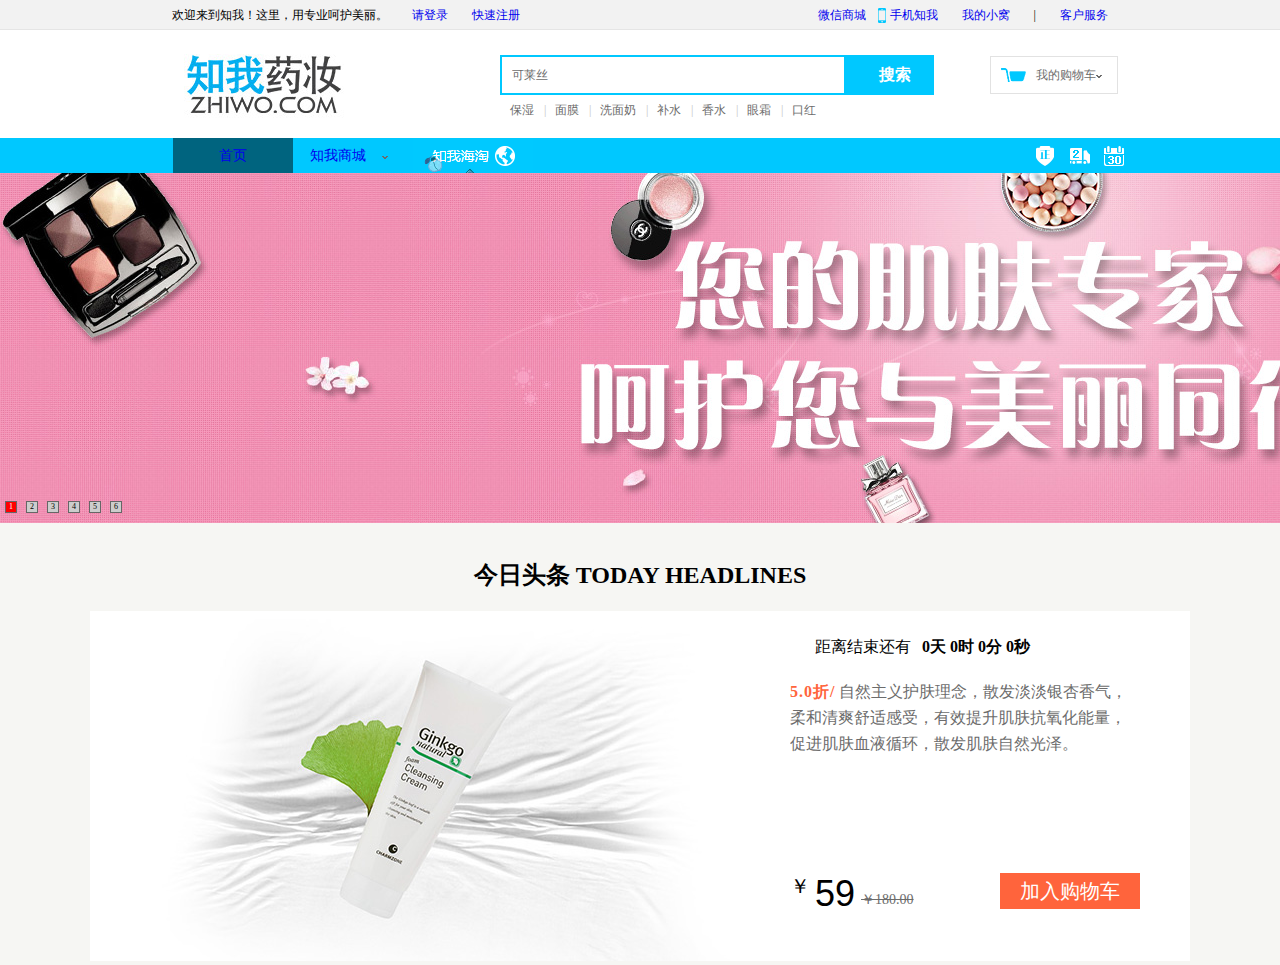
==== index-1.html @ 26b62289 "新增项目“1" ====
<!DOCTYPE html>
<html>
	<head>
		<meta charset="UTF-8">
		<title></title>
		<link rel="stylesheet" href="css/index.css" />
		<!--<link rel="stylesheet" href="css/iconfont.css" />-->
	</head>
	<!--头部nav-->
	<body>
		<div class="wrap">
			<div class="header">
				<div class="header-nav">
					<div class="header-nav-cont">
						<div class="header-top-left">
							<ul class="clearfix">
								<li>欢迎来到知我！这里，用专业呵护美丽。</li>
								<li><a href="#">请登录</a></li>
								<li><a href="#">快速注册</a></li>
							</ul>
						</div>
						<div class="header-top-right">
							<ul >
								<li class="item-per item-btn">
									<a href="#">
										<span>微信商城</span>
										<i></i>
									</a>
									<div class="item_personal_subnav item_cont">
										
									</div>
							
								</li>
								<li class="item-phone item-btn">
									<a href="#">手机知我</a>
								</li>
								<li class="item-personal item-btn">
									<a href="#">
										<span>我的小窝</span>
										<i></i>
									</a>
									<div class="item-personal-subnav item-cont">
										<ul class="clearfix">
											<li>
												<a href="#" rel="nofollow">我的订单</a>
											</li>
											<li>
												<a href="#" rel="nofollow">我的优惠券</a>
											</li>
											<li>
												<a href="#" rel="nofollow">我的收藏</a>
											</li>
											<li>
												<a href="#" rel="nofollow">我的预定</a>
											</li>
											<li>
												<a href="#" rel="nofollow">我的积分</a>
											</li>
										</ul>
										<i></i>
									</div>
								</li>
								<li class="item-line">|</li>
								<li class="item-service item-btn">
									<a href="#">
										<span>客户服务</span>
										<i></i>
									</a>
									
								</li>
							</ul>
						</div>
					</div>
				</div>
				<div class="header-center">
					<div class="header-center-cont">
						<div class="header-clogo">
							<a href="#"></a>
								<img src="img/logo.jpg" />
							</a>
						</div>
						<!--搜索-->
						<div class="header-csearch">
							<form class="clearfix">
								<input class="search-box-text" type="text" value="可莱丝" /><input class="search-box-btn" type="submit" value="搜索" />								
							</form>
							<ul>
								<li><a href="#">保湿</a><span>|</span></li>
								<li><a href="#">面膜</a><span>|</span></li>
								<li><a href="#">洗面奶</a><span>|</span></li>
								<li><a href="#">补水</a><span>|</span></li>
								<li><a href="#">香水</a><span>|</span></li>
								<li><a href="#">眼霜</a><span>|</span></li>
								<li><a href="#">口红</a></li>								
							</ul>
						</div>
						<div class="header-cshopcar">
							<a href="#">
								<span>我的购物车</span>
								<i></i>
							</a>
							
						</div>
					</div>
				</div>
				
				<!--nav-->
				<div class="header-mainnav">
					<div class="header-mainnav-cont">
						<div class="header-mc-menu">
							<ul class="clearfix">
								<li class="first">
									<a href="#" >
										<span>首页</span>							
									</a>
									
								</li>
								<li>
									<a href="#">知我商城</a><i></i>
									
									<div class="hmcm-list">
										<div class="hmcm-shop-listcont">
											<div class="mainlist_inner hufu">
												<dl>
													<dt><a>护肤</a></dt>
													<dd><a href="/products/c24">面膜面贴</a></dd>
													<dd><a href="/products/c36">乳液凝露</a></dd>
													<dd><a href="/products/c40">洁面卸妆</a></dd>
													<dd><a href="/products/c143">眼精华/眼霜</a></dd>
													<dd><a href="/products/c157">防晒隔离</a></dd>
													<dd><a href="/products/c25">化妆水爽肤水</a></dd>
													<dd><a href="/products/c146">眼膜/眼贴</a></dd>
													<dd><a href="/products/c27">精华</a></dd>
												</dl>
											</div>

										</div>
									</div>
								</li>
								<li>
									<img src="img/home_overseas.gif "/>
									<!--<img src="img/home_overseas_current.gif "/>-->
								</li>
							</ul>
						</div>
						<div class="header-mc-info">
							<ul class="clearfix">
								<li class="fcb-invest">
									<span>百度投资</span>
								</li>
								<li class="fcb-real">
									<span>真品保证</span>
								</li>
								<li class="fcb-mail">
									<span>2件包邮</span>
								</li>
								<li class="fcb-return">
									<span>30天无理由退货</span>
								</li>
							</ul>
						</div>
					</div>
				</div>
			</div>
			
			<!--banner-->
			<!--<div class="container">
				<div class="focus-box clearfix">
					<img src="img/banner-1.jpg" class="tu"/>
					<img src="img/banner-2.jpg" />
					<img src="img/banner-3.jpg" />
					<div class="f-btn">
						<ul>
							<li class="f-btn-current"></li>
						</ul>
					</div>
				</div>-->
				<div id="banner">
					<ul id="tab">
						<li><img src="img/banner-1.jpg" /></li>
						<li><img src="img/banner-2.jpg" /></li>
						<li><img src="img/banner-3.jpg" /></li>
						<li><img src="img/banner-1.jpg" /></li>
						<li><img src="img/banner-2.jpg" /></li>
						<li><img src="img/banner-3.jpg" /></li>
					</ul>
					<ul id="list">
						<li class="on">1</li>
						<li>2</li>
						<li>3</li>
						<li>4</li>
						<li>5</li>
						<li>6</li>
					</ul>
					<div id="btn">
						<a href="javascript:;" class="prev" id="prev"></a>
						<a href="javascript:;" class="next" id="next"></a>
					</div>
				</div>
				
				
				
				<div class="content-box">
					<div class="mainpush-box">
						<h1>
							<span>今日头条</span>
							<i>TODAY HEADLINES</i>
						</h1>
						<div class="m-list">
							<ul>
								<li class="first">
									<div class="m-list-img">
										<a href="#">
											<img src="img/m-list.jpg" />	
										</a>
									</div>
									<div class="m-list-cont">
										
										<!--倒计时-->
										<div class="m-list-ctime">
											<i>距离结束还有</i>
											<span>
												<div class="time-item">
										            <strong id="day_show">0天</strong>
										            <strong id="hour_show">0时</strong>
										            <strong id="minute_show">0分</strong>
										            <strong id="second_show">0秒</strong>
										        </div>
											</span>
										</div>
										
										<!--介绍-->
										<div class="m-list-cname">
											<a href="#">
												<span>5.0折/</span>
												自然主义护肤理念，散发淡淡银杏香气，柔和清爽舒适感受，有效提升肌肤抗氧化能量，促进肌肤血液循环，散发肌肤自然光泽。
											</a>
										</div>
										
										<!--价格-->
										<div class="m-list-cbuy clearfix">
											<p class="mlcb_price">
												<i>￥</i>
												<span>59</span>
												<del>￥180.00</del>
											</p>
											<p class="mlcb_btn">
												<a href="#">加入购物车</a>
											</p>
										</div>
										<!--已出售-->
										<!--<div class="mlcb-ctip">
											<p>已有人<span>228</span>购买</p>
										</div>-->
									</div>
								</li>
								
							</ul>
						</div>
					</div>
				</div>
			</div>
		</div>
		<script src="js/jquery.1.11.3.min.js"></script>
		
		<script src="js/index.js"></script>
	</body>
</html>
---- css/index.css ----
@charset "utf-8";
html,
body,
ul,
img{
	margin:0;
	padding:0;
}
ul,li{
	
	list-style: none;
}
body{
	background:#f6f6f3;
}
a{
	text-decoration: none;
}
.header{
	width:100%;
	display:block;
	background:#fff;
}
.header-nav{
	width:100%;
	height:29px;
	background-color:#f2f2f2;
	border-bottom:1px solid #e5e5e5;
}
.header-nav-cont{
	line-height: 30px;
	margin:0 auto;
	height:29px;
	width:960px;
	display:block;
	font:12px/30px "微软雅黑";
}
//nav
.header-top-left{
	line-height: px;
	float: left;				
}
.header-top-right{
	display: block;
	line-height: 30px;
	float: right;		
}
.header-top-right ul{
	-display: block;
}
//微信小图标

.header-top-right .item-btn{
	display: none;
	-float:left;
}
/*.header-top-right .item-personal i{
	width:6px;
	height:29px;	
	background:url(../img/topnav.png) no-repeat 0 -77px;	
}*/

.header-top-right .item-phone{
	background:url(../img/topnav.png) no-repeat 0 0;
}
.header-top-right .item-personal-subnav{
	display: none;
}

.header-nav-cont li{
	float:left;
	padding:0 12px;
}
.header-nav-cont li i{
	
}
//搜索
.header-center{
	width:100%;
	height:108px;
	display: block;
	background-color;#fff;
	
}
.header-center-cont{
	height:108px;
	margin:0 auto;
	width:960px;
	margin: 0 auto;
}
.header-clogo{
	width:260px;
	height:108px;
	float: left;

}
.header-tipinfo{
	float: right;
}
.header-csearch{
	float: left;
	margin:25px 0 0 80px;
	display: block;
	color: #6c6c6c;
	border: 0;
}
.header-csearch .clearfix{
	height:40px;
	
}

.header-csearch .clearfix .search-box-text{
	height:26px;
	width:332px;
	line-height: 28px;
	padding:5px 0;
	border:2px solid #00c8ff;
	padding-left:10px;
	float:left;
	font:12px/40px "微软雅黑";
	color:#6c6c6c;
}
.header-csearch .clearfix .search-box-btn{
	height:40px;
	width:88px;	
	border:2px solid #00c8ff;
	padding-left:10px;
	float:left;	
	color:#fff;
	background-color:#00c8ff;
	font:700 16px "微软雅黑";
}
.header-csearch ul li{
	-overflow: hidden;
	color:#6c6c6c;
}
.header-csearch ul li a{
	margin:0 10px;
	float:left;
	font:12px/30px "微软雅黑";
	color:#6c6c6c;
}
.header-csearch ul li a:hover{
	color:
}
.header-csearch ul li span{
	width:1px;
	height:10px;
	color:#c4c4c4;
	-margin-top:12px;
	float:left;
	font:12px/30px "微软雅黑";
}
.header-cshopcar{
	width:126px;
	-height:36px;
	background:;
	float:right;
	margin:26px 2px 0 0;
	border:1px solid #e2e2e2;
	position: relative;
	/*margin-left: 45px;
	padding-left:10px;*/
}

.header-cshopcar a{
	
	width:79px;
	color:#6c6c6c;
	font:12px/36px "微软雅黑";
	background:url(../img/topnav.png) no-repeat 10px -219px;
	background-color:#fff;
}
.header-cshopcar span{
	
	cursor:pointer;
	padding-left:45px;
	font:12px/36px "微软雅黑";
}
.header-cshopcar i{
	cursor: pointer;
	padding-left:14px;
	text-align: center;
	overflow: hidden;
	background: url(../img/topnav.png) no-repeat 0 -77px;
}
.header-cshopcar i:hover{
	background: url(../img/topnav.png) no-repeat 0 -110px;
}
.header-mainnav{
	width:100%;
	height:35px;
	background-color:#00c8ff;
	
}

//导航右边
.header-mainnav-cont{
	height:35px;
	margin:0 auto;
	
}
 
.header-mc-menu{
	float:left;
	position: relative;
	top:0;
	left:173px;
	color:#fff;
	margin:0 auto;
}
.header-mc-menu i{
	display: block;
	width:6px;
	height:35px;
	float:right;
	padding-right: 25px;
	background:url(../img/topnav.png) no-repeat 0 -66px;
}
.header-mc-menu li{
	float:left;
	text-align: center;
	font:14px/35px "微软雅黑";
	color:#fff;
	width:120px;
	height:35px;
}
.header-mc-menu .first{
	background-color:#00647f;
}
.header-mc-menu li:hover{
	background-color:#00647f;
}

.header-mc-info{
	float:right;
	position: relative;
	right:150px;
}
.header-mc-info li{
	width:0px;
	float:left;
	height:35px;
	font:14px/35px "微软雅黑";
	color:#fff;
	padding-left:26px;
	margin-left:8px;
	cursor: pointer;
	overflow: hidden;
}
.header-mc-info span{
	
}
//鼠标经过显示文字  (js鼠标经过事件处理)

.header-mc-info .fcb-invest{
	background:url(../img/assure.png) no-repeat 0 0;
}
.header-mc-info .fcb-invest:hover{
	width:74px;
}
.header-mc-info .fcb-real{
	background:url(../img/assure.png) no-repeat 0 -35px;
}
.header-mc-info .fcb-real:hover{
	width:74px;
}
.header-mc-info .fcb-mail{
	background:url(../img/assure.png) no-repeat 0 -105px;
}
.header-mc-info .fcb-l:hover{
	width:74px;
}
.header-mc-info .fcb-return{
	background:url(../img/assure.png) no-repeat 0 -70px;
}
.header-mc-info .fcb-return:hover{
	width:74px;
}



*{margin:0px;padding:0px;}
#banner{width:100%;margin:0 auto 36px;position:relative;}
#tab{width:100%;height:350px; margin:0px auto;overflow:hidden;}
#banner ul li{list-style:none;}
#tab>li:not(:first-child){display:none;} 
#list{position:absolute;z-index:2;bottom:10px;text-align: center;}
#list li{display: inline-block;height:10px;width:10px;background:#CCCCCC;border:1px solid #666666;
	margin-left:5px;color:#000000;line-height: 10px;font-size:8px;text-align: center;cursor:pointer;}
#list .on{background:red;color:#FFFFFF}
#btn{z-index: 3;display: none;}
#btn a{width:60px;height:60px;position:absolute;top:130px;opacity:0.5;}
/*#btn .prev{left:20px;background:url(img/btn.gif) left 0px no-repeat;}
#btn .next{right:20px;background:url(img/btn.gif) left -60px no-repeat;}
*/



.focus-box{
	overflow: hidden;
	width:100%;
	height:350px;
	margin-bottom: 35px;
}

.focus-box img{
	width:100%;
	height:350px;
	position: absolute;
	opacity: 1;
}
.content-box{
	width:1100px;
	margin: 0 auto;
}
.mainpush-box{
	margin-bottom: 31px;
}
.mainpush-box h1{
	font-size: 24px;
	text-align: center;
	color:#000;
}
.mainpush-box h1 i{
	font-style: inherit;
}
.m-list{
	width:100%;
	float:left;
}
.m-list li{
	float:left;
	width:100%;
	height:350px;
	margin-top:20px;
}
.m-list-img{
	float:left;
}
.m-list-img a{
	width:650px;
	height:350px;
	display: block;
}
//左
.m-list-img img{
	float:left;
	width:650px;
	height:350px;
	display: block;
}

//右
.m-list-cont li{
	float:left;
	width:450px;
	height:350px;
	display: block;
}

//
.m-list{
	width:1100px;
	height:350px;
	margin-top:-3px;
}

.m-list-cont{
	padding:26px 50px 0 ;
	overflow: hidden;
	font:16px;
	width:350px;
	height:324px;
	background-color:#fff;
	float:left;
}
.m-list-ctime{
	width:300px;
	height:16px;
	margin-left: 25px;
	margin-bottom: 26px;
	
}
.m-list-ctime i{
	float:left;
	font-style: inherit;
	margin-right:11px;
}
.m-list-ctime span{
	float:left;
}
.m-list-cname{
	width:350px;
	height:154px;
	overflow: hidden;
	margin-bottom: 40px;
	font-size: 16px;
	line-height: 26px;
}
.m-list-cname a{
	color:#6c6c6c;
	display: block;
}
.m-list-cname span{
	color:#ff643c;
	font-weight:bold;
	letter-spacing: 1px;
	
}
.mlcb_price{
	float:left;
}

.m-list-cbuy .mlcb_price i{
	font:20px "微软雅黑";
	font-style: normal;
	color:#000;
	
	display: block;
	float:left;
}
.m-list-cbuy .mlcb_price span{
	font:36px arial;
	color:#000;
	display: block;
	float:left;
	margin-left: 5px;
}
.m-list-cbuy .mlcb_price del{
	font:14px "微软雅黑";
	color:#6c6c6c;
	display: block;
	float:left;
	margin-top:18px;
	margin-left: 6px;
}
.mlcb_btn{
	float:right;
	
}
.mlcb_btn a{
	display: block;
	width:140px;
	height:36px;
	font:20px/36px "微软雅黑";
	background-color:#ff643c;
	text-align: center;
	color:#fff;
	padding
}
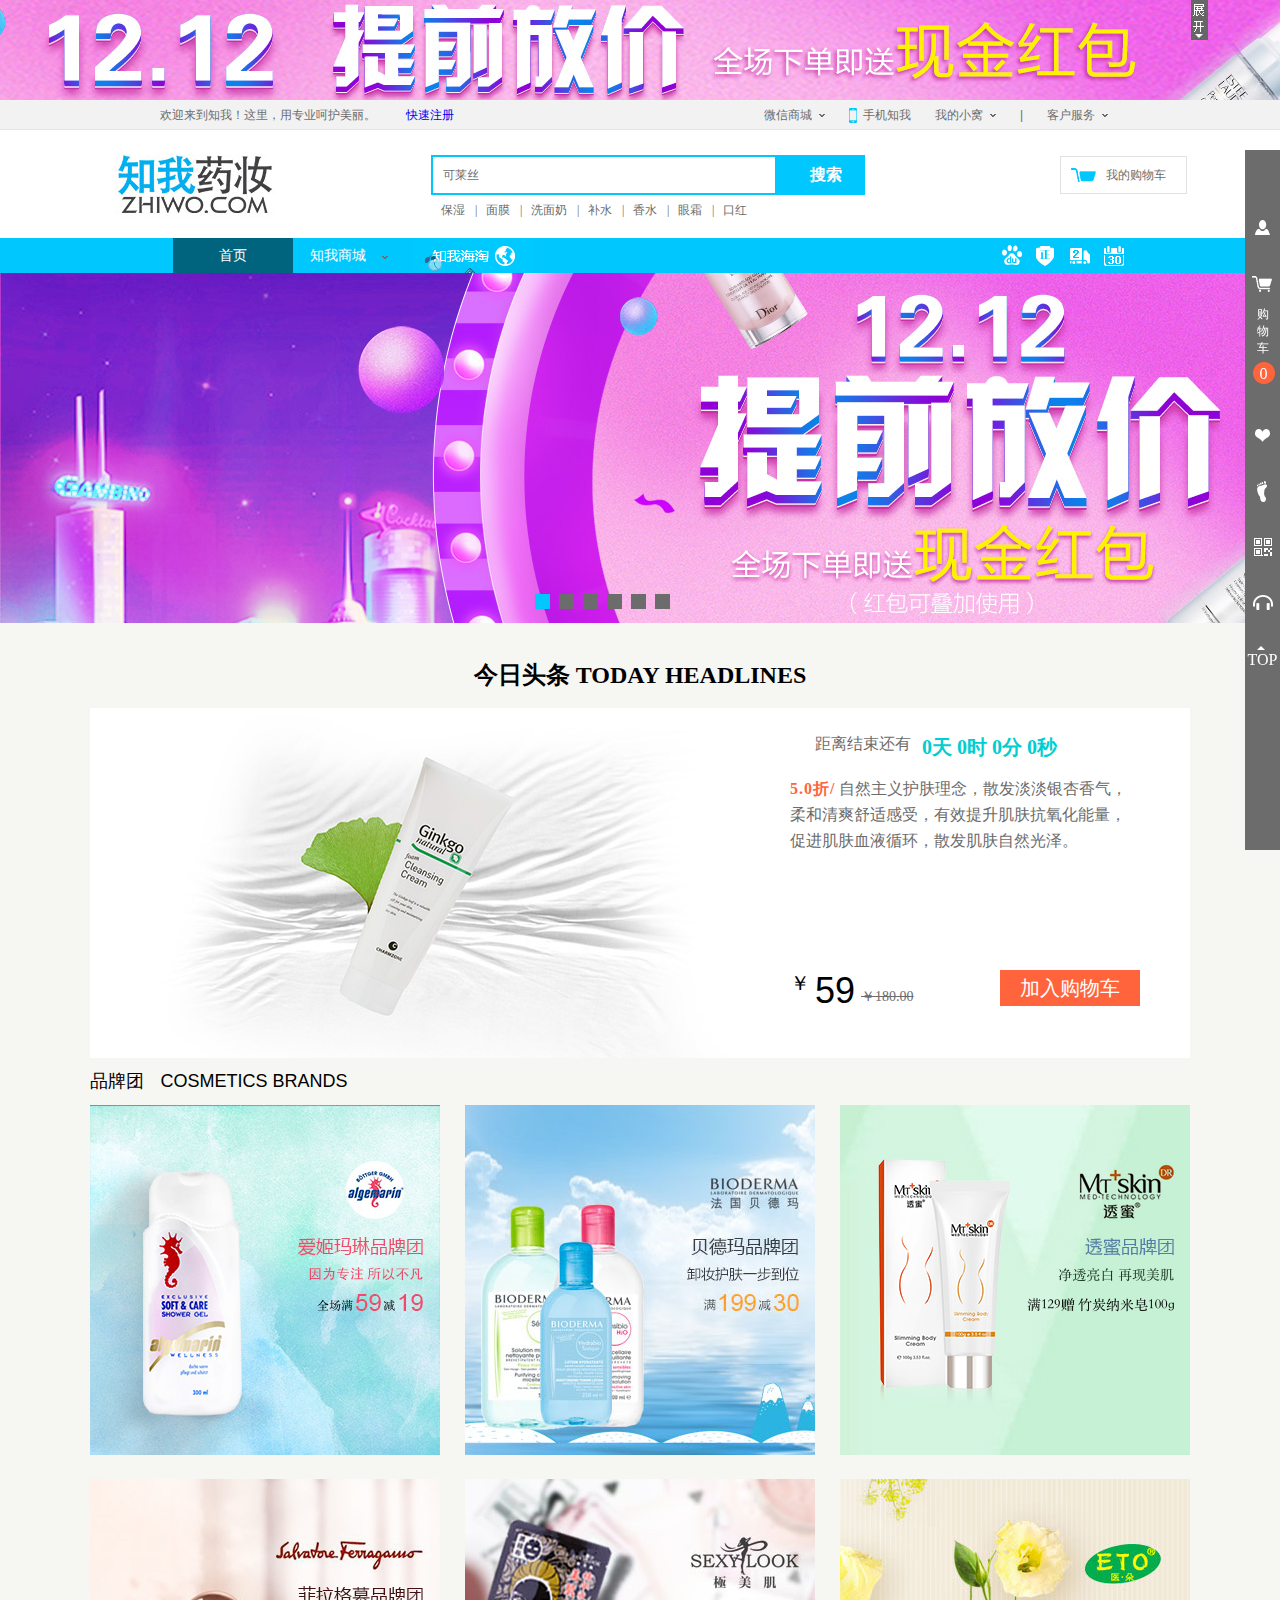
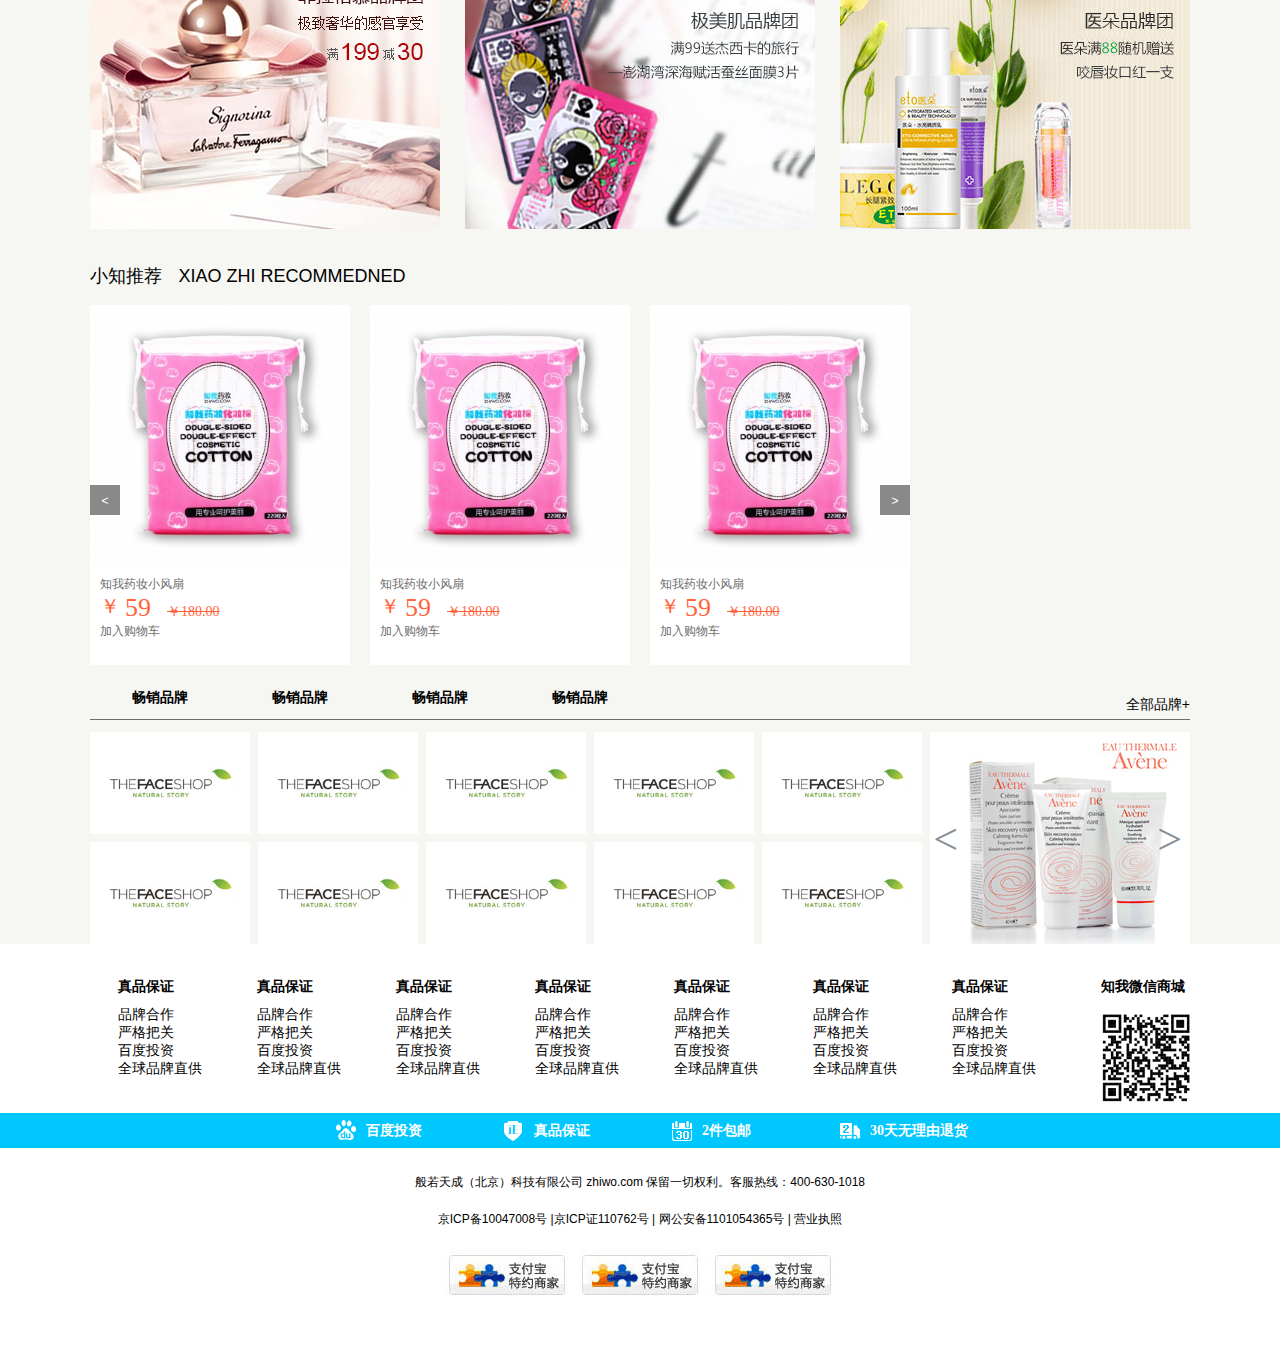
==== commit c744dbb4: "12/8" ====
--- a/index-1.html
+++ b/index-1.html
@@ -4,69 +4,63 @@
 		<meta charset="UTF-8">
 		<title></title>
 		<link rel="stylesheet" href="css/index.css" />
-		<!--<link rel="stylesheet" href="css/iconfont.css" />-->
+		<div class="header"></div>
 	</head>
+	
+	<body>
+		
 	<!--头部nav-->
-	<body>
 		<div class="wrap">
 			<div class="header">
-				<div class="header-nav">
-					<div class="header-nav-cont">
-						<div class="header-top-left">
+				<!--头部图片变换-->
+				<div class="topbanner">
+					<span class=""></span>
+					<a class="topbanner-min" href="#"></a>
+					<a class="topbanner-big" href="#"></a>
+				</div>
+				
+				<div class="header-topnav">
+					<div class="topnav-cont">
+						<div class="header-left">
 							<ul class="clearfix">
 								<li>欢迎来到知我！这里，用专业呵护美丽。</li>
-								<li><a href="#">请登录</a></li>
-								<li><a href="#">快速注册</a></li>
-							</ul>
-						</div>
-						<div class="header-top-right">
-							<ul >
-								<li class="item-per item-btn">
-									<a href="#">
-										<span>微信商城</span>
-										<i></i>
-									</a>
-									<div class="item_personal_subnav item_cont">
-										
-									</div>
-							
-								</li>
-								<li class="item-phone item-btn">
+								<li><a href="entry.html">快速注册</a></li>
+							</ul>
+						</div>
+						<div class="header-right">
+							<ul class="clearfix">
+								<li class="item-personal wx>
+									<a href="#"><span>微信商城</span><i></i></a>
+									<div class="item-subnav item-cont">
+										<p class="weixintu"><img src="img/android_ewm.png" /></p>
+									</div>
+								</li>
+								<li class="item-phone">
 									<a href="#">手机知我</a>
 								</li>
-								<li class="item-personal item-btn">
-									<a href="#">
-										<span>我的小窝</span>
-										<i></i>
-									</a>
-									<div class="item-personal-subnav item-cont">
-										<ul class="clearfix">
-											<li>
-												<a href="#" rel="nofollow">我的订单</a>
-											</li>
-											<li>
-												<a href="#" rel="nofollow">我的优惠券</a>
-											</li>
-											<li>
-												<a href="#" rel="nofollow">我的收藏</a>
-											</li>
-											<li>
-												<a href="#" rel="nofollow">我的预定</a>
-											</li>
-											<li>
-												<a href="#" rel="nofollow">我的积分</a>
-											</li>
+								<li class="item-personal xw">
+									<a href="#"><span>我的小窝</span><i></i></a>
+									<div class="item-subnav item-contw">
+										<ul>
+											<li><a href="#">我的订单</a></li>
+											<li><a href="#">我的优惠券</a></li>
+											<li><a href="#">我的收藏</a></li>
+											<li><a href="#">我的预定</a></li>
+											<li><a href="#">我的积分</a></li>
 										</ul>
-										<i></i>
 									</div>
 								</li>
 								<li class="item-line">|</li>
-								<li class="item-service item-btn">
-									<a href="#">
-										<span>客户服务</span>
-										<i></i>
-									</a>
-									
+								<li class="item-personal kh">
+									<a href="#"><span>客户服务</span><i></i></a>
+									<div class="item-subnav item-cont">
+										<ul>
+											<li><a href="#">帮助中心</a></li>
+											<li><a href="#">新浪微博</a></li>
+											<li><a href="#">正品承诺</a></li>
+											<li><a href="#">我的预定</a></li>
+										</ul>
+									</div>
 								</li>
 							</ul>
 						</div>
@@ -115,14 +109,14 @@
 									</a>
 									
 								</li>
-								<li>
+								<li class="two">
 									<a href="#">知我商城</a><i></i>
 									
 									<div class="hmcm-list">
 										<div class="hmcm-shop-listcont">
-											<div class="mainlist_inner hufu">
+											<div class="mainlist-inner">
 												<dl>
-													<dt><a>护肤</a></dt>
+													<!--<dt><a>护肤</a></dt>
 													<dd><a href="/products/c24">面膜面贴</a></dd>
 													<dd><a href="/products/c36">乳液凝露</a></dd>
 													<dd><a href="/products/c40">洁面卸妆</a></dd>
@@ -130,16 +124,16 @@
 													<dd><a href="/products/c157">防晒隔离</a></dd>
 													<dd><a href="/products/c25">化妆水爽肤水</a></dd>
 													<dd><a href="/products/c146">眼膜/眼贴</a></dd>
-													<dd><a href="/products/c27">精华</a></dd>
+													<dd><a href="/products/c27">精华</a></dd>-->
 												</dl>
 											</div>
 
 										</div>
 									</div>
 								</li>
-								<li>
-									<img src="img/home_overseas.gif "/>
-									<!--<img src="img/home_overseas_current.gif "/>-->
+								<li class="last">
+									<img class="shang" src="img/home_overseas.gif " />
+									<img class="xia" src="img/home_overseas_current.gif "/>
 								</li>
 							</ul>
 						</div>
@@ -164,33 +158,23 @@
 			</div>
 			
 			<!--banner-->
-			<!--<div class="container">
-				<div class="focus-box clearfix">
-					<img src="img/banner-1.jpg" class="tu"/>
-					<img src="img/banner-2.jpg" />
-					<img src="img/banner-3.jpg" />
-					<div class="f-btn">
-						<ul>
-							<li class="f-btn-current"></li>
-						</ul>
-					</div>
-				</div>-->
+			
 				<div id="banner">
 					<ul id="tab">
+						<li class="first"><img src="img/banner.jpg" /></li>
 						<li><img src="img/banner-1.jpg" /></li>
 						<li><img src="img/banner-2.jpg" /></li>
-						<li><img src="img/banner-3.jpg" /></li>
+						<li><img src="img/banner.jpg" /></li>
 						<li><img src="img/banner-1.jpg" /></li>
 						<li><img src="img/banner-2.jpg" /></li>
-						<li><img src="img/banner-3.jpg" /></li>
 					</ul>
 					<ul id="list">
-						<li class="on">1</li>
-						<li>2</li>
-						<li>3</li>
-						<li>4</li>
-						<li>5</li>
-						<li>6</li>
+						<li class="on"></li>
+						<li></li>
+						<li></li>
+						<li></li>
+						<li></li>
+						<li></li>
 					</ul>
 					<div id="btn">
 						<a href="javascript:;" class="prev" id="prev"></a>
@@ -206,7 +190,8 @@
 							<span>今日头条</span>
 							<i>TODAY HEADLINES</i>
 						</h1>
-						<div class="m-list">
+						<!--楼层0-->
+						<div class="m-list floor-item">
 							<ul>
 								<li class="first">
 									<div class="m-list-img">
@@ -257,12 +242,294 @@
 								
 							</ul>
 						</div>
+						<!--楼层1-->
+						<div class="brandgronp-box floor-item">
+							<h2>
+								<span>品牌团</span>
+								<i>COSMETICS BRANDS</i>
+							</h2>
+							<div class="b-list">
+								<ul class="clearfix">
+									<li><a href="#"><img src="img/7466229580524039867.jpg" /></a></li>
+									<li><a href="#"><img src="img/16659547635030272610.jpg" /></a></li>
+									<li><a href="#"><img src="img/3979957543783096858.jpg" /></a></li>
+									<li><a href="#"><img src="img/14286006733849720386.jpg" /></a></li>
+									<li><a href="#"><img src="img/18007182278140465112.jpg" /></a></li>
+									<li><a href="#"><img src="img/2958234838522668057.jpg" /></a></li>
+								</ul>
+								
+							</div>
+						</div>
+						<!--楼层2-->
+						<div class="recommend-box floor-item">
+							<h2>
+								<span>小知推荐</span>
+								<i>XIAO ZHI RECOMMEDNED</i>
+							</h2>
+							<div class="r-list">
+								<ul class="clearfix">
+									<li>
+										<div class="good-img">
+											<a href="#"><img src="img/11188557545109724010.jpg" /></a>
+										</div>
+										<div class="good-price">
+											<p><a href="#">知我药妆小风扇</a></p>
+											<p>
+												<i>￥</i>
+												<span>59</span>
+												<del>￥180.00</del>
+											</p>
+											<p>
+												<a href="#">加入购物车</a>
+											</p>
+										</div>
+									</li>
+									<li>
+										<div class="good-img">
+											<a href="#"><img src="img/11188557545109724010.jpg" /></a>
+										</div>
+										<div class="good-price">
+											<p><a href="#">知我药妆小风扇</a></p>
+											<p>
+												<i>￥</i>
+												<span>59</span>
+												<del>￥180.00</del>
+											</p>
+											<p>
+												<a href="#">加入购物车</a>
+											</p>
+										</div>
+									</li>
+									<li>
+										<div class="good-img">
+											<a href="#"><img src="img/11188557545109724010.jpg" /></a>
+										</div>
+										<div class="good-price">
+											<p><a href="#">知我药妆小风扇</a></p>
+											<p>
+												<i>￥</i>
+												<span>59</span>
+												<del>￥180.00</del>
+											</p>
+											<p>
+												<a href="#">加入购物车</a>
+											</p>
+										</div>
+									</li>
+									<li>
+										<div class="good-img">
+											<a href="#"><img src="img/11188557545109724010.jpg" /></a>
+										</div>
+										<div class="good-price">
+											<p><a href="#">知我药妆小风扇</a></p>
+											<p>
+												<i>￥</i>
+												<span>59</span>
+												<del>￥180.00</del>
+											</p>
+											<p>
+												<a href="#">加入购物车</a>
+											</p>
+										</div>
+									</li>
+									<li>
+										<div class="good-img">
+											<a href="#"><img src="img/11188557545109724010.jpg" /></a>
+										</div>
+										<div class="good-price">
+											<p><a href="#">知我药妆小风扇</a></p>
+											<p>
+												<i>￥</i>
+												<span>59</span>
+												<del>￥180.00</del>
+											</p>
+											<p>
+												<a href="#">加入购物车</a>
+											</p>
+										</div>
+									</li>
+								</ul>
+								
+								<div class="rlist-btn rlist-leftbtn prev"><</div>
+								<div class="rlist-btn rlist-rightbtn next">></div>
+							</div>
+						</div>
+						<!--楼层3-->
+						<div class="brand-page floor-item">
+							<div class="brand-nav">
+								<ul class="clearfix">
+									<li>
+										<span>畅销品牌</span><i></i>
+									</li>
+									<li>
+										<span>畅销品牌</span><i></i>
+									</li>
+									<li>
+										<span>畅销品牌</span><i></i>
+									</li>
+									<li>
+										<span>畅销品牌</span><i></i>
+									</li>
+								</ul>
+								<div class="allbrand">
+									<a href="#">全部品牌+</a>
+								</div>
+							</div>
+							<div class="brand-cent">
+								<div class="bp-page">
+									<div class="bp-cleft">
+										<ul class="clearfix">
+											<li><a href="#"><img src="img/11398590373642272031.jpg"</a></li>
+											<li><a href="#"><img src="img/11398590373642272031.jpg"</a></li>
+											<li><a href="#"><img src="img/11398590373642272031.jpg"</a></li>
+											<li><a href="#"><img src="img/11398590373642272031.jpg"</a></li>
+											<li><a href="#"><img src="img/11398590373642272031.jpg"</a></li>
+											<li><a href="#"><img src="img/11398590373642272031.jpg"</a></li>
+											<li><a href="#"><img src="img/11398590373642272031.jpg"</a></li>
+											<li><a href="#"><img src="img/11398590373642272031.jpg"</a></li>
+											<li><a href="#"><img src="img/11398590373642272031.jpg"</a></li>
+											<li><a href="#"><img src="img/11398590373642272031.jpg"</a></li>
+										</ul>
+									</div>
+									<div class="bp-cright">
+										<a href="#">
+											<img src="img/6224111724773962949.jpg" />
+										</a>
+									</div>
+								</div>
+							
+								<div class="leftbtn"><</div>
+								<div class="rightbtn">></div>
+							</div>
+							
+						</div>
+					</div>
+					
+				</div>
+			</div>
+			<div class="footer">
+				
+				
+				<div class="foote">
+					<div class="f-top">
+						<dl><dt>真品保证</dt><dd>品牌合作</dd><dd>严格把关</dd><dd>百度投资</dd><dd>全球品牌直供</dd>
+						</dl>
+						<dl><dt>真品保证</dt><dd>品牌合作</dd><dd>严格把关</dd><dd>百度投资</dd><dd>全球品牌直供</dd>
+						</dl>
+						<dl><dt>真品保证</dt><dd>品牌合作</dd><dd>严格把关</dd><dd>百度投资</dd><dd>全球品牌直供</dd>
+						</dl>
+						<dl><dt>真品保证</dt><dd>品牌合作</dd><dd>严格把关</dd><dd>百度投资</dd><dd>全球品牌直供</dd>
+						</dl>
+						<dl><dt>真品保证</dt><dd>品牌合作</dd><dd>严格把关</dd><dd>百度投资</dd><dd>全球品牌直供</dd>
+						</dl>
+						<dl><dt>真品保证</dt><dd>品牌合作</dd><dd>严格把关</dd><dd>百度投资</dd><dd>全球品牌直供</dd>
+						</dl>
+						<dl><dt>真品保证</dt><dd>品牌合作</dd><dd>严格把关</dd><dd>百度投资</dd><dd>全球品牌直供</dd>
+						</dl>
+						<dl class="footer-mrl"><dt>知我微信商城</dt><dd><img src="img/android_ewm.png" /></dd></dl>
+					</div>
+					<div class="f-center">
+						<div class="f-center-box">
+							<ul>
+								<li class="fcb-invest">百度投资</li>
+								<li class="fcb-quality">真品保证</li>
+								<li class="fcb-return">2件包邮</li>
+								<li class="fcb-mail">30天无理由退货</li>
+							</ul>
+						</div>
+					</div>
+					<div class="f-floor">
+						<p class="f-1">
+							<a>般若天成（北京）科技有限公司 zhiwo.com 保留一切权利。客服热线：400-630-1018</a>
+						</p>
+						<p class="f-2">
+							京ICP备10047008号 |京ICP证110762号 | 网公安备1101054365号 | 营业执照
+						</p>
+						<p class="f-3">
+							<img src="img/footer_copy_02.jpg"/>
+							<img src="img/footer_copy_02.jpg"/>
+							<img src="img/footer_copy_02.jpg"/>
+						</p>
+					</div>
+				</div>
+				
+				
+				<!--楼层-->
+				<div class="floor">
+					<ul>
+						<li class="active"><a href="#" class="louc0"><span>知我<br />首页</span></a><i></i></li>
+						<li class="floor-list"><a href="#" class="louc louc1"><span>品牌团</span></a></li>
+						<li class="floor-list"><a href="#" class="louc"><span>小知推荐</span></a><i></i></li>
+						<li class="floor-list"><a href="#" class="louc"><span>畅销品牌</span></a><i></i></li>
+					</ul>
+				</div>
+				
+				<!--右侧导航栏-->
+				<div class="sidebar">
+					<div class="sidebar-panel">
+						<ul class="partone">
+							<!--把li的名字改成一样的-->
+							<li class="sidebar-login deng">
+								<a href="#">
+									<i></i>
+								</a>
+								<div class="entry">
+									<a href="#">登录</a>
+									<span>|</span>
+									<a href="#">注册</a>
+									<i></i>
+								</div>
+							</li>
+							<li class="sidebar-login gou">
+								<a href="#">
+									<i></i>
+									<span class="sshopcar-text">购物车</span>
+									<span class="sshopcar-amout">0</span>
+								</a>
+							</li>
+							<li class="sidebar-login shouc">
+								<a href="#">
+									<i></i>
+								</a>
+								<div class="entry">
+									我的收藏
+									<i></i>
+								</div>
+							</li>
+							<li class="sidebar-login kan">
+								<a href="#">
+									<i></i>
+								</a>
+								<div class="entry">我看过的<i></i></div>
+							</li>
+							<!--微信是图要换div的class-->
+							<li class="sidebar-login wei">
+								<a href="#">
+									<i></i>
+								</a>
+								<div class="entry">微信<i></i></div>
+							</li>
+							<li class="sidebar-login ke">
+								<a href="#">
+									<i></i>
+								</a>
+								<div class="entry">客服中心<i></i></div>
+							</li>
+							<li class="sidebar-login fan">
+								<a href="#">
+									
+								</a>
+								<span>TOP</span>
+							</li>
+						</ul>
+						<ul class="parttwo"></ul>
 					</div>
 				</div>
 			</div>
 		</div>
 		<script src="js/jquery.1.11.3.min.js"></script>
 		
+		<script type="text/javascript" src="js/jquery-6.0.4.js" ></script>
 		<script src="js/index.js"></script>
 	</body>
 </html>
--- a/css/index.css
+++ b/css/index.css
@@ -2,101 +2,151 @@
 html,
 body,
 ul,
-img{
-	margin:0;
-	padding:0;
-}
-ul,li{
-	
-	list-style: none;
-}
-body{
-	background:#f6f6f3;
-}
-a{
-	text-decoration: none;
-}
-.header{
-	width:100%;
-	display:block;
-	background:#fff;
-}
-.header-nav{
-	width:100%;
+img{margin:0;padding:0;}
+ul,li{list-style: none;}
+body{background:#f6f6f3;}
+a{text-decoration: none;}
+li{color:#6c6c6c;}
+
+/**/
+
+.header-topnav{
+	font:12px arial;
+	background: #f2f2f2;
+	border-bottom: 1px solid #e5e5e5;
 	height:29px;
-	background-color:#f2f2f2;
-	border-bottom:1px solid #e5e5e5;
-}
-.header-nav-cont{
+}
+.topnav-cont{
+	width:960px;
+	height:29px;
 	line-height: 30px;
 	margin:0 auto;
+}/*左侧nav*/
+.header-left{
+	float:left;
+}
+.header-left li{
+	float:left;
+	margin-right: 30px;
+	font:12px/30px arial;
+	color:#6C6C6C;
+}
+/*右侧nav*/
+.header-right{
+	float:right;
+	cursor: pointer;
+}
+.header-right li{
+	position: relative;
+	color:#6c6c6c;
+	float: left;
+	padding:0 12px;
+}
+/**/
+.header-right li .item-subnav{
+    width: 100%;
+    position: absolute;
+    background: #fff;
+	color:#6c6c6c;
+    z-index: 400;
+    top: 29px;
+    left: -1px;
+    padding: 3px 0 10px;
+    border: 1px #e5e5e5 solid;
+    border-top: 0;
+    overflow: hidden;
+    display: none;
+}
+/*微信图标*/
+.weixintu img{
+	width:100%;
+	display: block;
+}
+/*我的小窝*/
+.item-subnav ul li{
+	width:100%;
+	clear:left;
+}
+.header-right li a{
+	display: block;
+	color:#6C6C6C;
+}
+.header-right li span{
+	float:left;
+}
+.header-right li i{
+	background:url(../img/top.png) no-repeat 0 -70px;
+	float:left;
+	width:6px;
 	height:29px;
-	width:960px;
-	display:block;
-	font:12px/30px "微软雅黑";
-}
-//nav
-.header-top-left{
-	line-height: px;
-	float: left;				
-}
-.header-top-right{
-	display: block;
-	line-height: 30px;
-	float: right;		
-}
-.header-top-right ul{
-	-display: block;
-}
-//微信小图标
-
-.header-top-right .item-btn{
-	display: none;
-	-float:left;
-}
-/*.header-top-right .item-personal i{
-	width:6px;
-	height:29px;	
-	background:url(../img/topnav.png) no-repeat 0 -77px;	
-}*/
-
-.header-top-right .item-phone{
-	background:url(../img/topnav.png) no-repeat 0 0;
-}
-.header-top-right .item-personal-subnav{
-	display: none;
-}
-
-.header-nav-cont li{
-	float:left;
-	padding:0 12px;
-}
-.header-nav-cont li i{
-	
-}
-//搜索
+	margin-left:7px;
+}
+.item-phone a{
+	background:url(../img/top.png) no-repeat 0 0;
+	padding-left: 14px;
+	overflow: hidden;
+}
+
+.topbanner{
+	width:100%;
+	height:100px;
+	position: relative;
+	overflow: hidden;
+}
+.topbanner span{
+	position: absolute;
+	left:54%;
+	top:0;
+	margin-left:500px;
+	width:17px;
+	height:40px;
+	cursor:pointer;
+	z-index: 12;
+	display: inline;
+	background:url(../img/title-d1.jpg) no-repeat;
+}
+.topbanner-min{
+	width:100%;
+	height:100px;
+	display: block;
+	position: absolute;
+	top:0;
+	background:url(../img/topbanner.jpg) no-repeat center top;
+}
+.topbanner-big{
+	width:100%;
+	height:300px;
+	display: block;
+	position: absolute;
+	top:0;
+	opacity: 0;
+	background:url(../img/banner.jpg) no-repeat center top;
+}
+/* */
+.header{width:100%;display:block;background:#fff;margin:0 auto}
+
+/*top nav*/
 .header-center{
-	width:100%;
+	-width:1098px;
 	height:108px;
 	display: block;
 	background-color;#fff;
 	
 }
 .header-center-cont{
+	width:1098px;
 	height:108px;
 	margin:0 auto;
-	width:960px;
-	margin: 0 auto;
 }
 .header-clogo{
 	width:260px;
 	height:108px;
 	float: left;
-
 }
 .header-tipinfo{
 	float: right;
 }
+/*nav中的搜索*/
 .header-csearch{
 	float: left;
 	margin:25px 0 0 80px;
@@ -106,9 +156,7 @@
 }
 .header-csearch .clearfix{
 	height:40px;
-	
-}
-
+}
 .header-csearch .clearfix .search-box-text{
 	height:26px;
 	width:332px;
@@ -131,7 +179,6 @@
 	font:700 16px "微软雅黑";
 }
 .header-csearch ul li{
-	-overflow: hidden;
 	color:#6c6c6c;
 }
 .header-csearch ul li a{
@@ -139,32 +186,20 @@
 	float:left;
 	font:12px/30px "微软雅黑";
 	color:#6c6c6c;
-}
-.header-csearch ul li a:hover{
-	color:
 }
 .header-csearch ul li span{
 	width:1px;
 	height:10px;
-	color:#c4c4c4;
-	-margin-top:12px;
 	float:left;
 	font:12px/30px "微软雅黑";
 }
 .header-cshopcar{
-	width:126px;
-	-height:36px;
-	background:;
 	float:right;
 	margin:26px 2px 0 0;
 	border:1px solid #e2e2e2;
 	position: relative;
-	/*margin-left: 45px;
-	padding-left:10px;*/
-}
-
-.header-cshopcar a{
-	
+}
+.header-cshopcar a{	
 	width:79px;
 	color:#6c6c6c;
 	font:12px/36px "微软雅黑";
@@ -174,14 +209,13 @@
 .header-cshopcar span{
 	
 	cursor:pointer;
-	padding-left:45px;
+	padding:0 20px 0 45px;
 	font:12px/36px "微软雅黑";
 }
 .header-cshopcar i{
+	width:6px;
+	height:36px;
 	cursor: pointer;
-	padding-left:14px;
-	text-align: center;
-	overflow: hidden;
 	background: url(../img/topnav.png) no-repeat 0 -77px;
 }
 .header-cshopcar i:hover{
@@ -190,23 +224,18 @@
 .header-mainnav{
 	width:100%;
 	height:35px;
-	background-color:#00c8ff;
-	
-}
-
-//导航右边
+	background-color:#00c8ff;	
+}
+/*导航右边*/
 .header-mainnav-cont{
 	height:35px;
-	margin:0 auto;
-	
-}
- 
+	margin:0 auto;	
+}
 .header-mc-menu{
 	float:left;
 	position: relative;
 	top:0;
 	left:173px;
-	color:#fff;
 	margin:0 auto;
 }
 .header-mc-menu i{
@@ -217,6 +246,9 @@
 	padding-right: 25px;
 	background:url(../img/topnav.png) no-repeat 0 -66px;
 }
+.header-mc-menu i:hover{background:url(../img/topnav.png) no-repeat 0 -102px;}
+.header-mc-menu a{color:#fff;}
+.header-mc-menu span{color:#fff;}
 .header-mc-menu li{
 	float:left;
 	text-align: center;
@@ -228,10 +260,19 @@
 .header-mc-menu .first{
 	background-color:#00647f;
 }
+.header-mc-menu .last{position: relative;}
+.header-mc-menu .xia{position: absolute;top:0;left:0;display: none;}
 .header-mc-menu li:hover{
 	background-color:#00647f;
 }
-
+.hmcm-list{
+	display: none;top:35px;left:0;position: absolute;width:1065px;
+	height:255px;background:#fff;color:#6c6c6c;z-index: 1;
+	padding-top:4px;padding:4px 30px 5px;
+}
+.mainlist-inner{font:12px "微软雅黑";float:left;color:#6c6c6c;}
+
+.hmcm-shop-listcont{width:800px;height:200px;padding:30px;}
 .header-mc-info{
 	float:right;
 	position: relative;
@@ -248,11 +289,7 @@
 	cursor: pointer;
 	overflow: hidden;
 }
-.header-mc-info span{
-	
-}
-//鼠标经过显示文字  (js鼠标经过事件处理)
-
+/*鼠标经过显示文字 */
 .header-mc-info .fcb-invest{
 	background:url(../img/assure.png) no-repeat 0 0;
 }
@@ -268,7 +305,7 @@
 .header-mc-info .fcb-mail{
 	background:url(../img/assure.png) no-repeat 0 -105px;
 }
-.header-mc-info .fcb-l:hover{
+.header-mc-info .fcb-mail:hover{
 	width:74px;
 }
 .header-mc-info .fcb-return{
@@ -277,25 +314,45 @@
 .header-mc-info .fcb-return:hover{
 	width:74px;
 }
-
-
-
-*{margin:0px;padding:0px;}
-#banner{width:100%;margin:0 auto 36px;position:relative;}
-#tab{width:100%;height:350px; margin:0px auto;overflow:hidden;}
+/*banner*/
+*{
+	margin:0px;padding:0px;
+	
+}
+#banner{
+	width:100%;
+	margin:0 auto 36px;
+	position:relative;
+}
+#tab{
+	width:100%;
+	height:350px; margin:0px auto;
+	overflow:hidden;
+}
 #banner ul li{list-style:none;}
 #tab>li:not(:first-child){display:none;} 
-#list{position:absolute;z-index:2;bottom:10px;text-align: center;}
-#list li{display: inline-block;height:10px;width:10px;background:#CCCCCC;border:1px solid #666666;
-	margin-left:5px;color:#000000;line-height: 10px;font-size:8px;text-align: center;cursor:pointer;}
-#list .on{background:red;color:#FFFFFF}
+#list{
+	position:absolute;
+	z-index:2;
+	left:530px;
+	bottom:10px;
+}
+#list li{display: inline-block;
+	height:15px;
+	width:15px;
+	background:#6c6c6c;
+	margin-left:5px;
+	color:#000000;
+	line-height: 10px;
+	font-size:8px;
+	text-align: center;
+	cursor:pointer;}
+#list .on{
+	background:#00c8ff;
+	color:#fff;
+}
 #btn{z-index: 3;display: none;}
 #btn a{width:60px;height:60px;position:absolute;top:130px;opacity:0.5;}
-/*#btn .prev{left:20px;background:url(img/btn.gif) left 0px no-repeat;}
-#btn .next{right:20px;background:url(img/btn.gif) left -60px no-repeat;}
-*/
-
-
 
 .focus-box{
 	overflow: hidden;
@@ -303,7 +360,6 @@
 	height:350px;
 	margin-bottom: 35px;
 }
-
 .focus-box img{
 	width:100%;
 	height:350px;
@@ -328,6 +384,7 @@
 .m-list{
 	width:100%;
 	float:left;
+	margin-bottom: 31px;
 }
 .m-list li{
 	float:left;
@@ -343,29 +400,25 @@
 	height:350px;
 	display: block;
 }
-//左
+///*左*/
 .m-list-img img{
 	float:left;
 	width:650px;
 	height:350px;
 	display: block;
 }
-
-//右
+///*右*/
 .m-list-cont li{
 	float:left;
 	width:450px;
 	height:350px;
 	display: block;
 }
-
-//
 .m-list{
 	width:1100px;
 	height:350px;
 	margin-top:-3px;
 }
-
 .m-list-cont{
 	padding:26px 50px 0 ;
 	overflow: hidden;
@@ -380,7 +433,6 @@
 	height:16px;
 	margin-left: 25px;
 	margin-bottom: 26px;
-	
 }
 .m-list-ctime i{
 	float:left;
@@ -389,6 +441,8 @@
 }
 .m-list-ctime span{
 	float:left;
+	color:darkturquoise;
+	font-size:20px;
 }
 .m-list-cname{
 	width:350px;
@@ -398,28 +452,22 @@
 	font-size: 16px;
 	line-height: 26px;
 }
-.m-list-cname a{
-	color:#6c6c6c;
-	display: block;
+.m-list-cname a{color:#6c6c6c;display: block;
 }
 .m-list-cname span{
 	color:#ff643c;
 	font-weight:bold;
 	letter-spacing: 1px;
-	
-}
-.mlcb_price{
-	float:left;
-}
-
+}
+.mlcb_price{float:left;}
 .m-list-cbuy .mlcb_price i{
 	font:20px "微软雅黑";
 	font-style: normal;
 	color:#000;
-	
-	display: block;
-	float:left;
-}
+	display: block;
+	float:left;
+}
+
 .m-list-cbuy .mlcb_price span{
 	font:36px arial;
 	color:#000;
@@ -427,6 +475,7 @@
 	float:left;
 	margin-left: 5px;
 }
+
 .m-list-cbuy .mlcb_price del{
 	font:14px "微软雅黑";
 	color:#6c6c6c;
@@ -435,10 +484,7 @@
 	margin-top:18px;
 	margin-left: 6px;
 }
-.mlcb_btn{
-	float:right;
-	
-}
+.mlcb_btn{float:right;}
 .mlcb_btn a{
 	display: block;
 	width:140px;
@@ -447,5 +493,567 @@
 	background-color:#ff643c;
 	text-align: center;
 	color:#fff;
-	padding
-}
+}
+/*第2行图片*/
+.brandgronp-box{
+	margin-bottom: 31px;
+	display: block;
+	width:100%;
+	float:left;
+}
+.brandgronp-box ul{
+	margin-left:-25px ;
+	display: block;
+	margin-top:-8px;
+}
+.brandgronp-box li{
+	margin-top:20px;float:left;
+}
+.brandgronp-box h2{
+	font-weight:normal;
+	font:18px "微软雅黑";color:#000;
+}
+.brandgronp-box span{
+	margin-right: 12px;
+}
+.brandgronp-box i{
+	font-family: arial;
+	font-style: normal;
+}
+.brandgronp-box .b-list img{
+	margin-left: 25px;
+}
+/*第3行图片*/
+.recommend-box{
+	display: block;
+	margin-top:35px;
+	height:390px;
+	width:1100px;
+	margin:0 auto;
+	clear: both;
+}
+.recommend-box h2{
+	font-weight:normal;
+	font:18px "微软雅黑";
+	color:#000;
+}
+.recommend-box span{
+	margin-right: 12px;
+}
+.recommend-box i{
+	font-family: arial;
+	font-style: normal;
+}
+.recommend-box .r-list{width:100%;
+	height:360px;
+	overflow: hidden;
+	margin-top:17px;
+	position: relative;
+}
+.recommend-box .r-list .clearfix{
+	display: block;width:1000%;
+}
+.recommend-box .r-list li{
+	float:left;width:260px;
+	height:360px;
+	margin-right:20px;
+	display: block;
+}
+.recommend-box .r-list li a{
+	display: block;
+}
+.recommend-box .r-list ul li img{
+	width:260px;
+	height:260px;
+	display: block;
+}
+
+.good-price{
+	width:240px;
+	height:89px;
+	background-color:#fff;
+	padding:11px 10px 0;
+}
+.good-price p{
+	width:240px;display: block;
+}
+.good-price p a{
+	color:#6c6c6c;
+	font-size: 12px;
+}
+.good-price p i{
+	font:20px "微软雅黑";
+	font-style: normal;
+	color:#FF643C;
+	display: block;
+	float:left;
+}
+.good-price p span{font-size:26px;color:#FF643C;margin-left: 5px;}
+.good-price p del{font:14px "微软雅黑";color:#FF643C;}
+.rlist-leftbtn{
+	position: absolute;
+	width:30px;
+	height:30px;
+	background: #898989;
+	font:12px/32px arial;
+	top:180px;
+	left:0;color:#fff;
+	text-align: center;
+	cursor: pointer;
+}
+.rlist-rightbtn{
+	position: absolute;
+	width:30px;height:30px;
+	background: #898989;
+	font:12px/32px arial;
+	top:180px;right:280px;
+	color:#fff;
+	text-align: center;
+	cursor: pointer;
+}
+/*第四排图片*/
+.brand-page{
+	position: relative;
+	margin-top:35px;
+}
+.brand-nav{
+	height:30px;
+	margin-bottom:12px;
+	border-bottom:1px solid #6c6c6c;
+}
+.brand-nav ul{
+	float: left;
+}
+.brand-nav li{
+	width:140px;
+	height:30px;
+	color:#000;
+	text-align: center;
+	font-weight: bold;
+	font-size: 14px;
+	float: left;
+	cursor: pointer;
+	position: relative;
+}
+.brand-nav li i{
+	position: absolute;
+	top:29px;
+	left:0;
+	width:140px;
+	height:2px;
+	background-color:#00C8FF;
+	display: none;
+}
+.brand-nav .allbrand{
+	float:right;
+	
+}
+.brand-nav .allbrand a{
+	font:14px/30px arial;
+	color:#000;
+}
+.brand-cent{
+	display: block;
+}
+/*第四排左边图片*/
+.bp-cleft{
+	overflow: hidden;
+	width:840px;
+	float: left;
+}
+.bp-cleft ul{
+	margin-top:-8px;
+}
+.bp-cleft li{
+	float:left;
+	margin:8px 8px 0 0;
+	width:160px;
+	height:102px;
+}
+.bp-cleft li a img{
+	width:160px;
+	height:102px;
+	display: block;
+}
+.bp-cright{
+	float:right;
+	overflow: hidden;
+}
+/*第四排右边图片*/
+.bp-cright img{
+	width:260px;
+	height:212px;
+	display: block;
+	position: relative;
+}
+/*第四排左右按钮*/
+.brand-page .leftbtn{
+	color:#878e96;
+	position: absolute;
+	top:125px;
+	right:232px;
+	font-size: 44px;
+	cursor: pointer;
+}
+.brand-page .rightbtn{
+	color:#878e96;
+	position: absolute;
+	top:125px;
+	right:8px;
+	font-size: 44px;
+	cursor: pointer;
+}
+
+
+/*底部*/
+.userlog-title{
+	-margin-bottom: 35px;
+}
+.userlog-title p{
+	overflow: hidden;
+	font-family: "微软雅黑";
+}
+.userlog-title span{
+	font-size: 24px;
+	color:#000;
+	float:left;
+}
+.userlog-title a{
+	display: block;
+	font-size: 16px;
+	color:#00c8ff;
+	float:right;
+	margin-top:7px;
+}
+.userlog-info{
+	margin-bottom: 15px;
+}
+.userlog-other{
+	padding-top:10px;
+	font:12px arial;
+	border-top:1px #e3e3e3 dotted;
+}
+.userlog-other p{
+	padding-top:10px;
+}
+.userlog-other ul{
+	margin-top:15px;
+	display: block;
+}
+.userlog-other ul li{
+	float:left;
+	text-align: center;
+	padding-left: 34px;
+	display: block;
+	height:30px;
+}
+
+.userlog-other .qq{
+	width:30px;
+	background:url(../img/other_autoico.png) no-repeat 0 0;
+}
+.userlog-other .alipay{
+	width:35px;
+	background:url(../img/other_autoico.png) no-repeat 0 -30px;
+}
+.userlog-other .sina{
+	width:30px;
+	background:url(../img/other_autoico.png) no-repeat 0 -60px;
+}
+.userlog-other .t360{
+	width:30px;
+	background:url(../img/other_autoico.png) no-repeat 0 -90px;
+}
+.userlog-other .baidu{
+	width:30px;
+	background:url(../img/other_autoico.png) no-repeat 0 -120px;
+}
+.userlog-other .renren{
+	width:30px;
+	background:url(../img/other_autoico.png) no-repeat 0 -150px;
+}
+.userlog-other .xunlei{
+	width:30px;
+	background:url(../img/other_autoico.png) no-repeat 0 -180px;
+}
+
+/*底部*/
+.foote{
+	width:100%;
+	background:#fff;
+	clear:both;
+	cursor: pointer;
+	margin-top:10px;
+}
+/*底部上*/
+.f-top{
+	width:1100px;
+	margin:0 auto;
+	padding-top:34px;
+	padding-left: 16px;
+	
+}
+dl{
+	width:119px;
+	margin-left: 20px;
+	float:left;
+	font:14px "微软雅黑";
+}
+dt{
+	font-size: 14px;
+	font-weight: bold;
+	margin-bottom: 10px;
+}
+dd{
+	font-size: 14px;
+}
+.footer-mrl{
+	width:103px;
+	
+	float:right;
+	margin-left: 8px;
+}
+.footer-mrl dt{
+	margin-left: 6px;
+	
+}
+.footer-mrl dd img{
+	width:103px;
+	height:103px;
+}
+/*底部中*/
+.f-center{
+	width:100%;
+	float:left;
+	background:#00C8FF;
+}
+.f-center-box{
+	width:100%;
+	margin: 0 auto;
+}
+.f-center-box ul{
+	text-align: center;
+	padding-left:60px;
+}
+.f-center-box li{
+	font:14px/35px "微软雅黑";
+	font-weight: bold;
+	width:134px;
+	height:35px;
+	color:#fff;
+	padding-left: 30px;
+	text-align: left;
+	display: inline-block;
+}
+.fcb-invest{
+	background:url(../img/assure.png) no-repeat 0 0;
+}
+.fcb-quality{
+	background: url(../img/assure.png) no-repeat 0 -35px;
+}
+.fcb-return{
+	background:url(../img/assure.png) no-repeat 0 -70px;
+}
+.fcb-mail{
+	background:url(../img/assure.png) no-repeat 0 -105px;
+}
+.fcb-mail li{width:160px;}
+/*底部下*/
+.f-floor{
+	margin:0 auto ;
+	padding:26px 0 45px;
+}
+.f-floor p{
+	cursor: pointer;
+	color:#000000;
+	width:100%;
+	font:12px arial;
+	margin-bottom: 20px;
+	text-align: center;
+	overflow: hidden;
+}
+.f-1{
+	margin-bottom: 7px;
+	padding-top:26px;
+}
+
+
+
+
+/*楼层*/
+.floor{
+	display: none;
+	position: fixed;
+	top:200px;
+	left:50%;
+	height:240px;
+	margin-left:-610px;
+}
+.floor li{
+	width:60px;
+	height:60px;
+	background:#fff;
+	text-align: center;
+}
+.floor li .louc{
+	width:60px;
+	display: block;
+	padding-top:40px;
+	height:19px;
+}
+.louc0 span{
+	display: block;
+	background:#00C8FF;
+	padding-top:15px;
+	padding-bottom: 13px;
+	color:#fff;
+	
+}
+.louc1{
+	background:url(../img/snav.png) no-repeat 0 -60px;
+	text-align: center;
+}
+	/*页面右侧收藏栏*/
+
+.sidebar-panel{
+	position: fixed;
+	top: 50%;
+	right: 0;
+	width: 35px;
+	height: 700px;
+	z-index:20;
+	background:#6c6c6c;
+	margin-top: -300px;
+}
+/*鼠标经过*/
+.sidebar-panel .sidebar-login{
+	position: relative;
+	z-index:10;
+	width: 35px;
+	height: 35px;
+	margin-bottom: 21px;
+	line-height: 35px;
+	color: #fff;
+	cursor: pointer;
+}/*登录小图标*/
+.sidebar-panel .deng a i{
+	background:url(../img/lanmu1.png) no-repeat 0 0;
+	display: block;
+	width:35px;
+	height:35px;
+	margin-top:60px;
+	
+}/*购物车小图标*/
+.sidebar-panel .gou{
+	width:35px;
+	height:126px;
+	margin-bottom: 26px;
+}
+.sidebar-panel .gou a i{
+	background:url(../img/lanmu1.png) no-repeat 0 -35px;
+	display: block;
+	width:35px;
+	height:35px;
+}/*购物车数量*/
+
+.sshopcar-amout a{
+	width:35px;
+	height:137px;
+}/*购物车数量图标*/
+.sshopcar-amout{
+	position: absolute;
+	top:95px;
+	left:1px;
+	color:#fff;
+	line-height: 25px;
+	text-align: center;
+	float: left;
+	display: block;
+	width:35px;
+	height:35px;
+	background:url(../img/lanmu1.png) no-repeat 0 -215px;
+}
+/*购物车文字*/
+.gou .sshopcar-text{
+	width:15px;
+	position: absolute;
+	line-height: 35px;
+	top:40px;
+	left:10px;
+	text-align: center;
+	color:#fff;
+	font:12px arial;
+}
+/*收藏小图标*/
+.shouc{
+	display: block;
+	width:35px;
+	height:35px;
+	background:url(../img/lanmu1.png) no-repeat 0 -70px;
+}/*看过的*/
+.kan{	
+	display: block;
+	width:35px;
+	height:35px;
+	background:url(../img/lanmu1.png) no-repeat 0 -105px;
+}/*微信鼠标经过显示图片要改entry*/
+.wei{
+	display: block;
+	width:35px;
+	height:35px;
+	background:url(../img/lanmu1.png) no-repeat 0 -140px;
+}/*客服中心*/
+.ke{
+	display: block;
+	width:35px;
+	height:35px;
+	background:url(../img/lanmu1.png) no-repeat 0 -177px;
+}
+/*返回顶部*/
+.fan a{
+	display: block;
+	position: absolute;	
+	font:12px 35px "微软雅黑";
+	z-index: ;
+	right:15px;
+	width:0;
+	height:0;
+	border-width:4px;
+	border-style: dashed dashed dashed solid;
+	border-color:transparent transparent #fff transparent;
+}
+.fan span{
+	color:#fff;
+	display: block;
+	text-align: center;
+}
+/*隐藏的提示框*/
+.entry{
+	width:103px;
+	height:35px;
+	background:#6C6C6C;
+	position: absolute;
+	top:0;
+	left:0;
+	text-align: center;
+	color:#fff;
+	font:12px/35px arial;
+	display: none;
+}
+.entry a{
+	color:#fff;
+	padding:0 5px;
+}
+/*小三角*/
+.entry i{
+	position: absolute;
+	z-index: ;
+	top:12px;
+	right:-8px;
+	width:0;
+	height:0;
+	border-width:4px;
+	border-style: dashed dashed dashed solid;
+	border-color: transparent transparent transparent #6c6c6c;
+}
+
